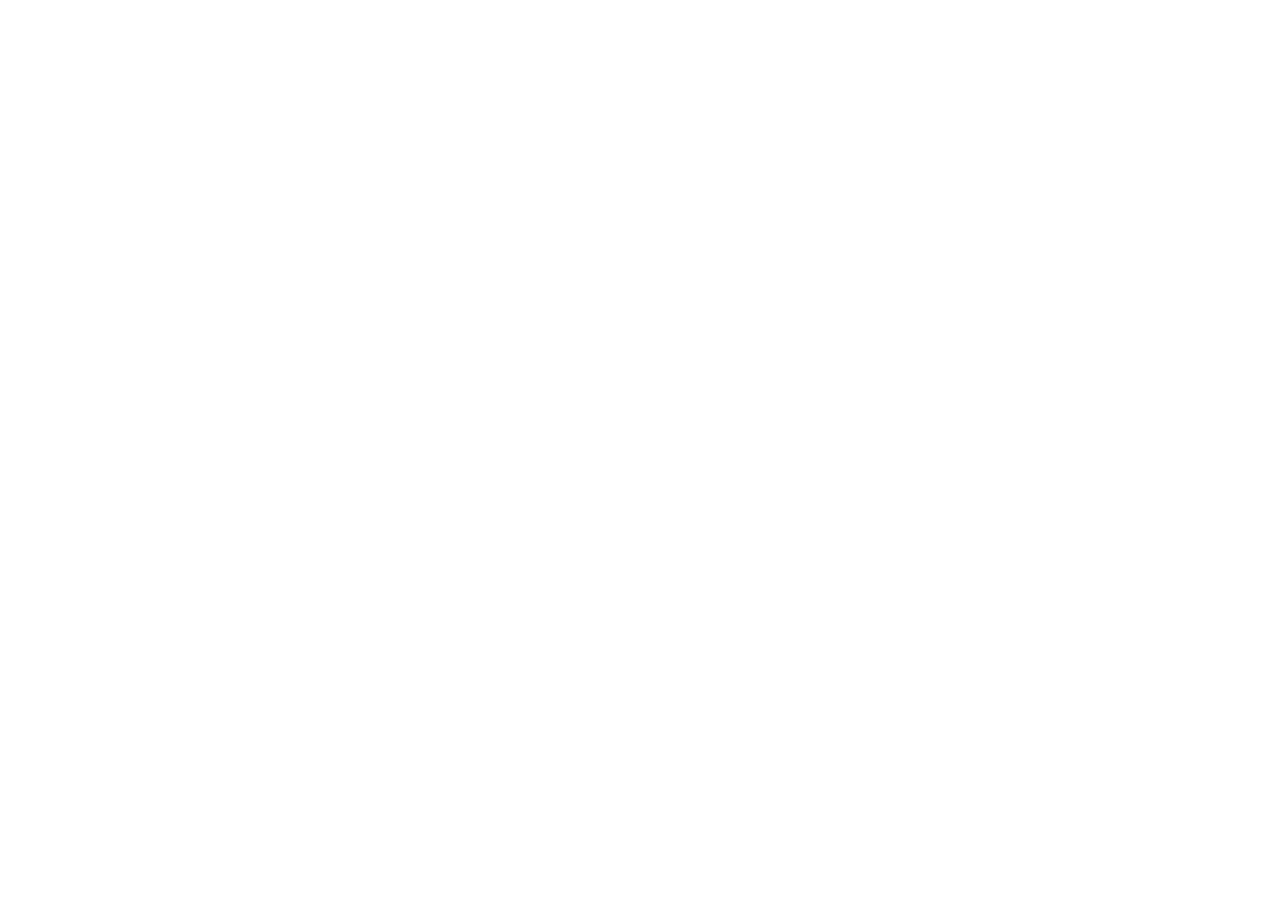
==== index.html @ c2858025 "Add files via upload" ====
<!doctype html>
<html lang="en">
  <head>
    <meta charset="UTF-8" />
    <meta name="viewport" content="width=device-width, initial-scale=1.0" />
    <title>Economic Data Explorer</title>
  </head>
  <body>
    <div id="root"></div>
    <script type="module" src="/src/main.tsx"></script>
  </body>
</html>
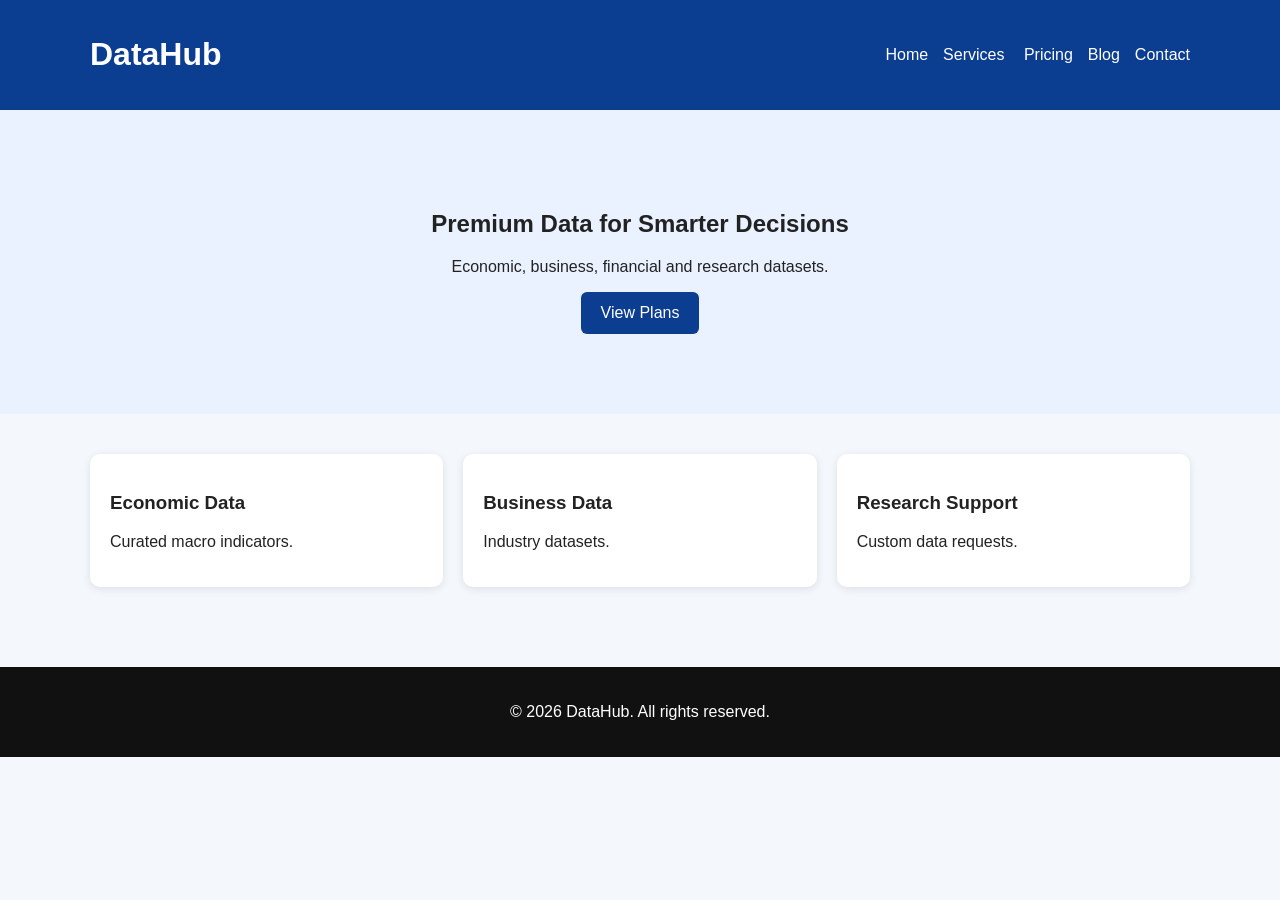
==== commit b6b5adcf: "Add files via upload" ====
--- a/index.html
+++ b/index.html
@@ -1,13 +1,21 @@
-<!doctype html>
-<html lang="en">
-  <head>
-    <meta charset="UTF-8" />
-    <meta name="viewport" content="width=device-width, initial-scale=1.0" />
-    <title>Economic Data Explorer</title>
-  </head>
-  <body>
-    <div id="root"></div>
-    <script type="module" src="/src/main.tsx"></script>
-  </body>
-</html>
-
+<!DOCTYPE html>
+<html><head><meta charset="UTF-8"><meta name="viewport" content="width=device-width,initial-scale=1">
+<title>DataHub - Premium Data Marketplace</title>
+<link rel="stylesheet" href="style.css"></head>
+<body>
+<header><div class="container"><h1>DataHub</h1><nav>
+<a href="index.html">Home</a><a href="services.html">Services</a>
+<a href="pricing.html">Pricing</a><a href="blog.html">Blog</a><a href="contact.html">Contact</a>
+</nav></div></header>
+<section class="hero"><div class="container">
+<h2>Premium Data for Smarter Decisions</h2>
+<p>Economic, business, financial and research datasets.</p>
+<a class="btn" href="pricing.html">View Plans</a>
+</div></section>
+<section class="container cards">
+<div class="card"><h3>Economic Data</h3><p>Curated macro indicators.</p></div>
+<div class="card"><h3>Business Data</h3><p>Industry datasets.</p></div>
+<div class="card"><h3>Research Support</h3><p>Custom data requests.</p></div>
+</section>
+<footer><p>© 2026 DataHub. All rights reserved.</p></footer>
+</body></html>
--- a/style.css
+++ b/style.css
@@ -0,0 +1,10 @@
+body{margin:0;font-family:Arial,sans-serif;background:#f4f7fb;color:#222}
+.container{width:90%;max-width:1100px;margin:auto}
+header{background:#0b3d91;color:#fff;padding:15px 0}
+header .container{display:flex;justify-content:space-between;align-items:center}
+nav a{color:#fff;text-decoration:none;margin-left:15px}
+.hero{padding:80px 20px;text-align:center;background:#eaf2ff}
+.btn{display:inline-block;background:#0b3d91;color:#fff;padding:12px 20px;text-decoration:none;border-radius:6px}
+.cards{display:grid;grid-template-columns:repeat(auto-fit,minmax(220px,1fr));gap:20px;padding:40px 0}
+.card{background:#fff;padding:20px;border-radius:10px;box-shadow:0 2px 8px rgba(0,0,0,.1)}
+footer{background:#111;color:#fff;text-align:center;padding:20px;margin-top:40px}
